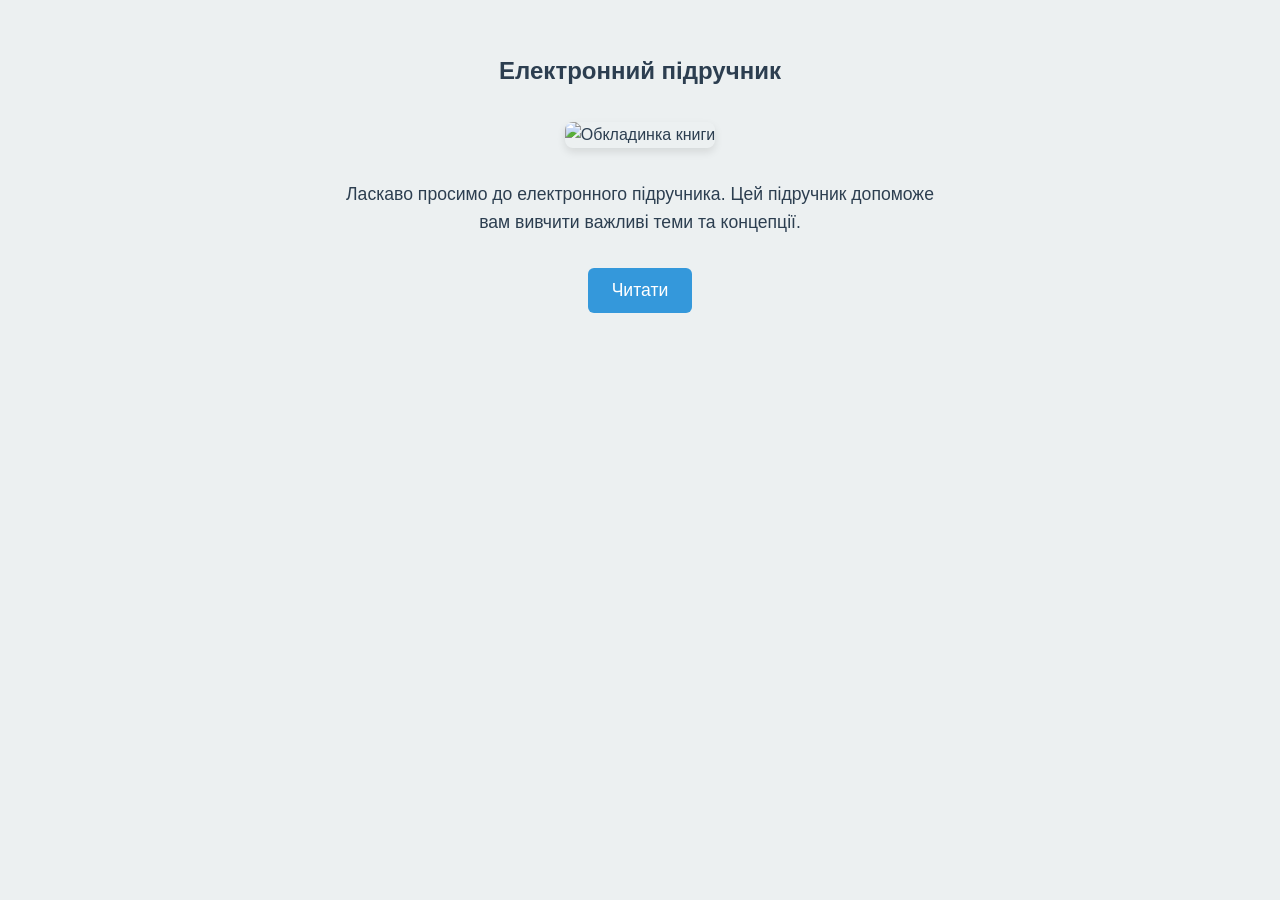
==== index.html @ f1ed8289 "Add files via upload" ====
<!DOCTYPE html>
<html lang="uk">
  <head>
    <meta charset="UTF-8" />
    <meta name="viewport" content="width=device-width, initial-scale=1.0" />
    <title>Електронний підручник</title>
    <link rel="stylesheet" href="style.css">
  </head>
  <body>
    <div class="book-container">
      <!-- Головна сторінка -->
      <section id="main-page" class="active">
        <h1>Електронний підручник</h1>
        <div class="book-cover">
          <img src="https://placehold.co/400x600" alt="Обкладинка книги">
        </div>
        <p class="book-description">
          Ласкаво просимо до електронного підручника. Цей підручник допоможе вам вивчити важливі теми та концепції.
        </p>
        <button id="start-reading" class="btn-primary">Читати</button>
      </section>

      <!-- Сторінка з параграфом -->
      <section id="content-page" class="hidden">
        <div class="sidebar-overlay"></div>
        <!-- Кнопка бургер меню -->
        <button id="toggle-sidebar" class="btn-secondary">☰</button>
        
        <!-- Сайдбар зі змістом -->
        <aside class="sidebar">
          <h2>Зміст</h2>
          <nav>
            <ul>
              <li><a href="#chapter1" class="active">Розділ 1: Вступ</a></li>
              <li><a href="#chapter2">Розділ 2: Основні поняття</a></li>
              <li><a href="#chapter3">Розділ 3: Практичне застосування</a></li>
            </ul>
          </nav>
        </aside>

        <!-- Основний контент -->
        <main class="content">
          <article id="chapter1">
            <h2>Розділ 1: Вступ</h2>
            <p>
              Це перший параграф книги. Тут ми розглянемо основні концепції та ідеї, 
              які будуть розвинуті в наступних розділах. Важливо розуміти базові принципи 
              перед тим, як перейти до більш складних тем.
            </p>
            <p>
              Lorem ipsum dolor sit amet, consectetur adipiscing elit. Sed do eiusmod 
              tempor incididunt ut labore et dolore magna aliqua. Ut enim ad minim veniam, 
              quis nostrud exercitation ullamco laboris nisi ut aliquip ex ea commodo consequat.
            </p>
          </article>
        </main>
      </section>
    </div>
    <script type="module" src="/main.js"></script>
  </body>
</html>
---- style.css ----
:root {
  --primary-color: #2c3e50;
  --secondary-color: #3498db;
  --background-color: #ecf0f1;
  --text-color: #2c3e50;
  --sidebar-width: 250px;
}

* {
  margin: 0;
  padding: 0;
  box-sizing: border-box;
}

body {
  font-family: 'Arial', sans-serif;
  line-height: 1.6;
  color: var(--text-color);
  background-color: var(--background-color);
}

.book-container {
  max-width: 1200px;
  margin: 0 auto;
  padding: 20px;
}

/* Головна сторінка */
#main-page {
  text-align: center;
  padding: 2rem;
}

.book-cover {
  margin: 2rem 0;
}

.book-cover img {
  max-width: 100%;
  height: auto;
  box-shadow: 0 4px 8px rgba(0, 0, 0, 0.1);
  border-radius: 8px;
}

.book-description {
  max-width: 600px;
  margin: 0 auto 2rem;
  font-size: 1.1rem;
}

/* Кнопки */
.btn-primary {
  background-color: var(--secondary-color);
  color: white;
  border: none;
  padding: 12px 24px;
  font-size: 1.1rem;
  border-radius: 6px;
  cursor: pointer;
  transition: background-color 0.3s;
}

.btn-primary:hover {
  background-color: #2980b9;
}

.btn-secondary {
  background: none;
  border: none;
  font-size: 1.5rem;
  cursor: pointer;
  padding: 8px;
  background-color: var(--secondary-color);
  color: white;
  border-radius: 4px;
  display: none;
}

/* Сторінка з контентом */
#content-page {
  display: flex;
  gap: 20px;
  min-height: 100vh;
}

/* Сайдбар */
.sidebar {
  width: var(--sidebar-width);
  background-color: white;
  padding: 20px;
  border-radius: 8px;
  box-shadow: 0 2px 4px rgba(0, 0, 0, 0.1);
}

.sidebar h2 {
  margin-bottom: 1rem;
}

.sidebar ul {
  list-style: none;
}

.sidebar li {
  margin-bottom: 0.5rem;
}

.sidebar a {
  color: var(--text-color);
  text-decoration: none;
  display: block;
  padding: 8px;
  border-radius: 4px;
  transition: background-color 0.3s;
}

.sidebar a:hover,
.sidebar a.active {
  background-color: var(--background-color);
  color: var(--secondary-color);
}

/* Основний контент */
.content {
  flex: 1;
  background-color: white;
  padding: 30px;
  border-radius: 8px;
  box-shadow: 0 2px 4px rgba(0, 0, 0, 0.1);
}

.content h2 {
  margin-bottom: 1.5rem;
}

.content p {
  margin-bottom: 1rem;
}

/* Утиліти */
.hidden {
  display: none !important;
}

.active {
  display: block;
}

/* Overlay для мобільного меню */
.sidebar-overlay {
  display: none;
  position: fixed;
  top: 0;
  left: 0;
  right: 0;
  bottom: 0;
  background-color: rgba(0, 0, 0, 0.5);
  z-index: 999;
}

.sidebar-overlay.active {
  display: block;
}

/* Адаптивний дизайн */
@media (max-width: 768px) {
  .book-container {
    padding: 10px;
  }

  #content-page {
    flex-direction: column;
  }

  .sidebar {
    position: fixed;
    left: -100%;
    top: 0;
    height: 100vh;
    transition: left 0.3s ease;
    z-index: 1000;
  }

  .sidebar.active {
    left: 0;
  }

  .btn-secondary {
    display: block;
    position: fixed;
    top: 10px;
    right: 10px;
    z-index: 1001;
  }

  .content {
    margin-top: 60px;
  }
}

@media (max-width: 480px) {
  .book-cover img {
    width: 100%;
    max-width: 300px;
  }

  .content {
    padding: 15px;
  }
}
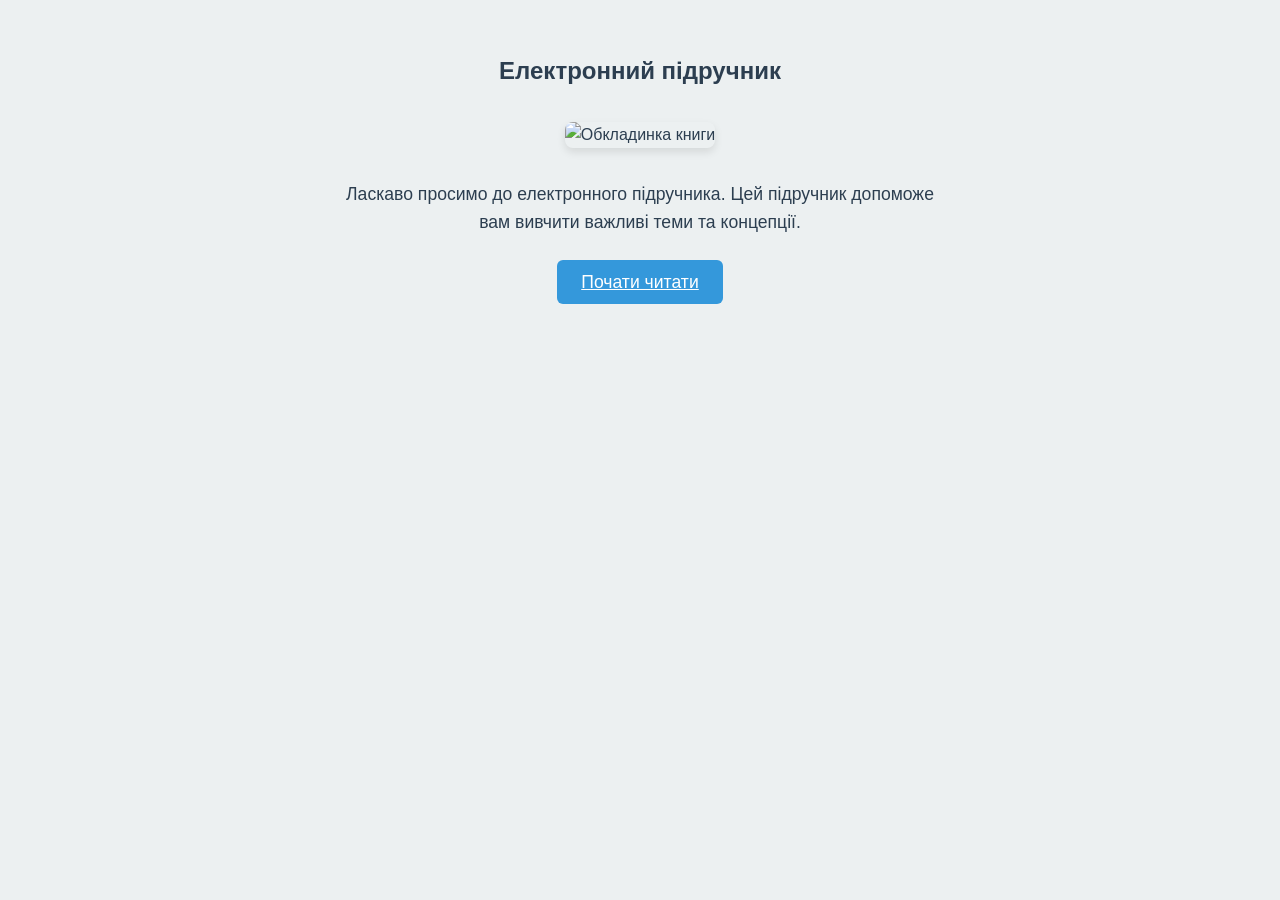
==== commit 1558b9a4: "Add files via upload" ====
--- a/index.html
+++ b/index.html
@@ -8,7 +8,6 @@
   </head>
   <body>
     <div class="book-container">
-      <!-- Головна сторінка -->
       <section id="main-page" class="active">
         <h1>Електронний підручник</h1>
         <div class="book-cover">
@@ -17,45 +16,10 @@
         <p class="book-description">
           Ласкаво просимо до електронного підручника. Цей підручник допоможе вам вивчити важливі теми та концепції.
         </p>
-        <button id="start-reading" class="btn-primary">Читати</button>
-      </section>
-
-      <!-- Сторінка з параграфом -->
-      <section id="content-page" class="hidden">
-        <div class="sidebar-overlay"></div>
-        <!-- Кнопка бургер меню -->
-        <button id="toggle-sidebar" class="btn-secondary">☰</button>
-        
-        <!-- Сайдбар зі змістом -->
-        <aside class="sidebar">
-          <h2>Зміст</h2>
-          <nav>
-            <ul>
-              <li><a href="#chapter1" class="active">Розділ 1: Вступ</a></li>
-              <li><a href="#chapter2">Розділ 2: Основні поняття</a></li>
-              <li><a href="#chapter3">Розділ 3: Практичне застосування</a></li>
-            </ul>
-          </nav>
-        </aside>
-
-        <!-- Основний контент -->
-        <main class="content">
-          <article id="chapter1">
-            <h2>Розділ 1: Вступ</h2>
-            <p>
-              Це перший параграф книги. Тут ми розглянемо основні концепції та ідеї, 
-              які будуть розвинуті в наступних розділах. Важливо розуміти базові принципи 
-              перед тим, як перейти до більш складних тем.
-            </p>
-            <p>
-              Lorem ipsum dolor sit amet, consectetur adipiscing elit. Sed do eiusmod 
-              tempor incididunt ut labore et dolore magna aliqua. Ut enim ad minim veniam, 
-              quis nostrud exercitation ullamco laboris nisi ut aliquip ex ea commodo consequat.
-            </p>
-          </article>
-        </main>
+        <nav class="main-nav">
+          <a href="chapters/chapter1.html" class="btn-primary">Почати читати</a>
+        </nav>
       </section>
     </div>
-    <script type="module" src="/main.js"></script>
   </body>
 </html>
--- a/style.css
+++ b/style.css
@@ -119,6 +119,22 @@
   color: var(--secondary-color);
 }
 
+/* Посилання на головну */
+.sidebar .home-link {
+  margin-bottom: 1rem;
+  padding: 12px;
+  background-color: var(--background-color);
+  color: var(--primary-color);
+  font-weight: bold;
+  border-radius: 6px;
+  transition: all 0.3s ease;
+}
+
+.sidebar .home-link:hover {
+  background-color: var(--secondary-color);
+  color: white;
+}
+
 /* Основний контент */
 .content {
   flex: 1;
